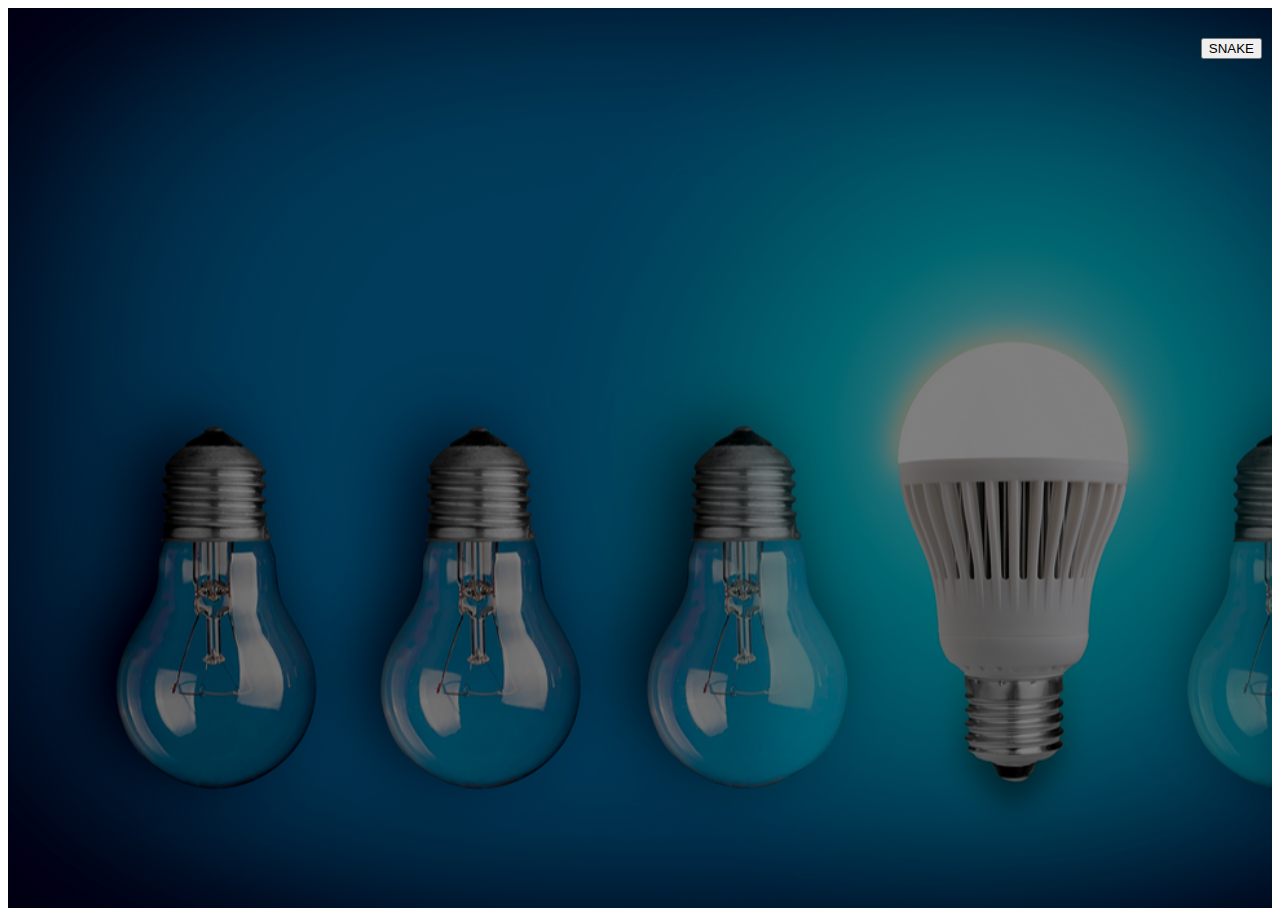
==== free_games.html @ 87025db1 "Update free_games.html" ====
<html>
<head>
  <title> Free Games </title>
  <link href= "style.css" rel = "stylesheet" type = "text/css"/>

</head>

<body>
  <header>
    <div class = "row">
      <ul class = "main-nav">

      <button onclick="window.location.href='snake_game.html'"> SNAKE </button>


  </ul>
  </div>
  </header>
</body>
</html>
---- style.css ----
{
  margin: 0;
  padding: 0;
}

header{
  background-image: linear-gradient(rgba(0, 0, 0, 0.5), rgba(0, 0, 0, 0.5)), url(innovation_background.jpeg);
  height: 100vh;
  background-size: cover;
}

.main-nav{
  padding-right: 10;
  float:right;
  list-style: none;
  margin-top: 30px;
}

.main-nav li{
  display: inline-block;
}

<style>
  .button {background-color: #008CBA;}
</style>

.main-nav li a{
  color: white;
  text-decoration: none;
  padding: 5px 20px
  font-family: sans-serif, cursive;
  font-size: 15px;

}

.main-nav li.active a{
  border: 1px solid white;
}
.mqin-nav li a:hover {
  border: 1px solid white;
}
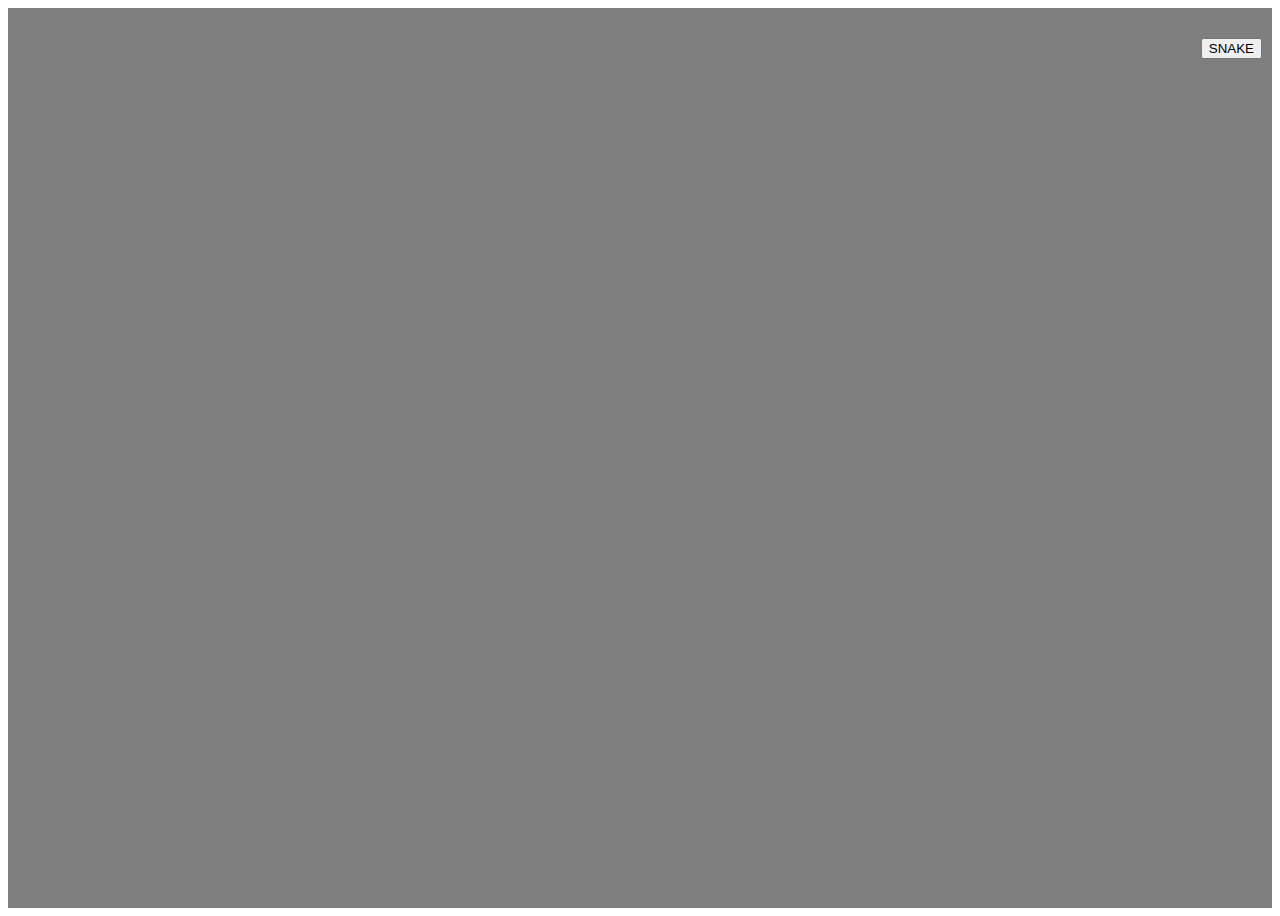
==== commit 2c4b2bac: "Update free_games.html" ====
--- a/free_games.html
+++ b/free_games.html
@@ -1,7 +1,7 @@
 <html>
 <head>
   <title> Free Games </title>
-  <link href= "style.css" rel = "stylesheet" type = "text/css"/>
+  <link href= "style_free_games.css" rel = "stylesheet" type = "text/css"/>
 
 </head>
 
--- a/style_free_games.css
+++ b/style_free_games.css
@@ -0,0 +1,41 @@
+{
+  margin: 0;
+  padding: 0;
+}
+
+header{
+  background-image: linear-gradient(rgba(0, 0, 0, 0.5), rgba(0, 0, 0, 0.5)), url(games_backgrounud_image.jpg);
+  height: 100vh;
+  background-size: cover;
+}
+
+.main-nav{
+  padding-right: 10;
+  float:right;
+  list-style: none;
+  margin-top: 30px;
+}
+
+.main-nav li{
+  display: inline-block;
+}
+
+<style>
+  .button {background-color: #008CBA;}
+</style>
+
+.main-nav li a{
+  color: white;
+  text-decoration: none;
+  padding: 5px 20px
+  font-family: sans-serif, cursive;
+  font-size: 15px;
+
+}
+
+.main-nav li.active a{
+  border: 1px solid white;
+}
+.mqin-nav li a:hover {
+  border: 1px solid white;
+}
